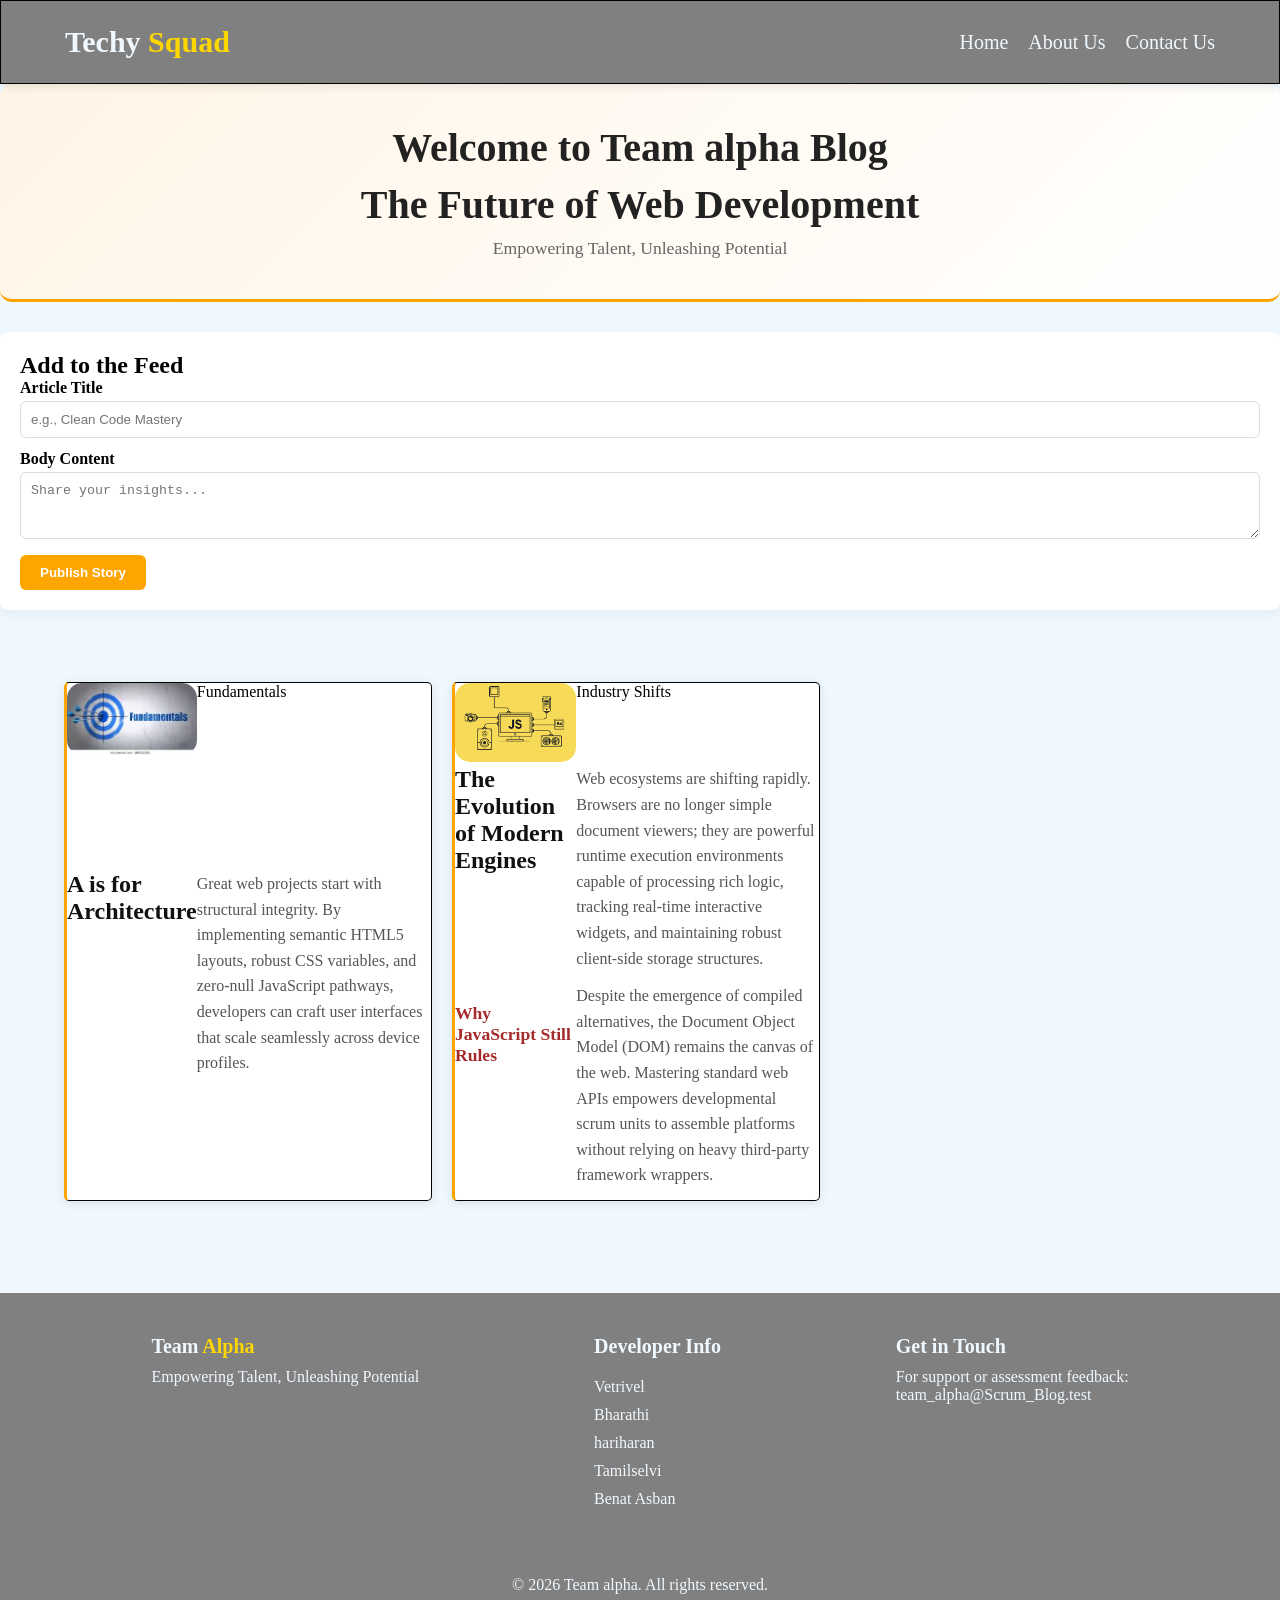
==== index.html @ 051c1593 "Add files via upload" ====
<!DOCTYPE html>
<html lang="en">
<head>
    <meta charset="UTF-8">
    <meta name="viewport" content="width=device-width, initial-scale=1.0">
    <title>Team Alpha Blog</title>
    <link rel="stylesheet" href="blog.css">
</head>
<body>
        <nav>
            <h2 class="logo">Techy <span>Squad</span></h2>
            <ul class="nav-links">
                <li class="nav-item"><a href="index.html">Home</a></li>
                <li class="nav-item"><a href="about.html">About Us</a></li>
                <li class="nav-item"><a href="contact.html">Contact Us</a></li>
            </ul>
        </nav>
        <header class="hero-section">
                <h1 id="main-title">Welcome to Team alpha Blog</h1>
                <h1 id="main-title">The Future of Web Development</h1>
                <p class="hero-subtitle">Empowering Talent, Unleashing Potential</p>
        </header>
        <section class="form-section">
            <h2>Add to the Feed</h2>
            <form id="blog-form">
                <div class="form-group">
                    <label for="post-title">Article Title</label>
                    <input type="text" id="post-title" required placeholder="e.g., Clean Code Mastery">
                </div>
                <div class="form-group">
                    <label for="post-content">Body Content</label>
                    <textarea id="post-content" rows="3" required placeholder="Share your insights..."></textarea>
                </div>
                <button type="submit">Publish Story</button>
            </form>
        </section>
        <section class="blog-posts">
            <div class="blog-posts-container">
                <div class="blog-post">
                    <div>
                        <img src="[data-uri]" alt="Blog Post Image">
                    </div>
                    <span class="post-category">Fundamentals</span>
                    <h2 id="red">A is for Architecture</h2>
                    <p>Great web projects start with structural integrity. By implementing semantic HTML5 layouts, robust CSS variables, and zero-null JavaScript pathways, developers can craft user interfaces that scale seamlessly across device profiles.</p>
                </div>
                <div class="blog-post">
                    <div>
                        <img src="[data-uri]" alt="Blog Post Image">
                    </div>
                    <span class="post-category">Industry Shifts</span>
                    <h2>The Evolution of Modern Engines</h2>
                    <p>Web ecosystems are shifting rapidly. Browsers are no longer simple document viewers; they are powerful runtime execution environments capable of processing rich logic, tracking real-time interactive widgets, and maintaining robust client-side storage structures.</p>
                    <h3>Why JavaScript Still Rules</h3>
                    <p>Despite the emergence of compiled alternatives, the Document Object Model (DOM) remains the canvas of the web. Mastering standard web APIs empowers developmental scrum units to assemble platforms without relying on heavy third-party framework wrappers.</p>
                </div>
            </div>
        </section>
            

        <footer>
            <div class="footer-top">
            <div class="footer-container">
                <div class="footer-section">
                    <h3>Team <span style="color: gold;">Alpha</span></h3>
                    <p>Empowering Talent, Unleashing Potential</p>
                </div>
                <div class="footer-section">
                    <h3>Developer Info</h3>
                    <ul>
                        <li>Vetrivel</li>
                        <li>Bharathi</li>
                        <li>hariharan</li>
                        <li>Tamilselvi</li>
                        <li>Benat Asban</li>
                    </ul>
                </div>
                <div class="footer-section">
                    <h3>Get in Touch</h3>
                    <p>For support or assessment feedback:</p>
                    <a href="mailto:nagarajan17u@gmail.com">team_alpha@Scrum_Blog.test</a> 
                </div>
            </div>
            <div class="footer-bottom">
                <p>&copy; 2026 Team alpha. All rights reserved.</p>
            </div>
            </div>
        </footer>
</body>
</html>
---- blog.css ----
*{
    margin: 0;
    padding: 0;
}

body{
    background-color: aliceblue;
}

.logo{
    font-size: 30px;
    color: aliceblue;
    background-color: grey;
}

.logo span{
    color: gold;
    background-color: grey;
}

nav{
    display: flex;
    align-items: center;
    padding: 1.5rem 5%;
    box-shadow: 0px 2px 10px rgba(0,0,0,0.1);
    justify-content: space-between;
    background-color: grey;
    border: 1px solid black;
    background-attachment: fixed;
    position: sticky;
    top: 0px;
    
}

.nav-links{
    list-style: none;
    display: flex;
    gap: 20px;
    background-color: grey;
}

.nav-item a{
    font-size: 20px;
    font-weight: 500;
    list-style: none;
    text-decoration: none;
    background-color:grey;
    color: aliceblue;
}

.nav-item a:hover{
    color: gold;
    background-color: grey;
    transition: 0.3s ease;
    border-bottom: 2px solid gold;
}

.footer-top{
    background-color: grey;
    margin-top: 60px;
    position: sticky;
    bottom: 0px;
}
.footer-container{
    display: flex;
    justify-content: space-around;
    padding: 2rem 5%;
    background-color: grey;
    color: aliceblue;
}

.footer-section{
    max-width: 300px;
    padding: 10px 0;
}

.footer-section h3{
    font-size: 20px;
    margin-bottom: 10px;
}

.footer-section ul,li{
    list-style: none;
    padding: 5px 0;
}

.footer-section a{
    text-decoration: none;
    color: aliceblue;
}

.footer-section a:hover{
    color: gold;
    transition: 0.3s ease;
}

footer .footer-bottom{
    background-color: grey;
    text-align: center;
    padding: 1rem 0;
    color: aliceblue;
}

.blog-posts-container{
    display: flex;
    flex-wrap: wrap;
    gap: 20px;
    padding: 2rem 5%;
}

.blog-post{
    display: grid;
    /* Split into 1 part image space, 2 parts text space on desktop layout */
    grid-template-columns: 1fr 2fr;
    background-color: white;
    border: 1px solid black;
    border-radius: 5px;
    width: calc(33.333% - 20px);
    box-shadow: 0px 2px 10px rgba(0,0,0,0.1);
    transition: transform 0.3s ease;
    overflow: hidden;
    transition: transform 0.3s ease, box-shadow 0.3s ease;
    border-left: 3px solid orange;
}

.blog-post:hover{
    transform: translateY(-15px);
}

.hero-section {
    text-align: center;
    padding: 40px 20px;
    background: linear-gradient(135deg, #fff5e6 0%, #ffffff 100%);
    border-radius: 12px;
    margin-bottom: 30px;
    border-bottom: 3px solid orange;
}

.hero-section h1 {
    font-size: 2.5rem;
    color: #222;
    margin: 0 0 10px 0;
}

.hero-subtitle {
    font-size: 1.1rem;
    color: #666;
    margin: 0;
}

.form-section {
    background: #ffffff;
    padding: 20px;
    border-radius: 8px;
    box-shadow: 0 4px 12px rgba(0,0,0,0.05);
    margin-bottom: 40px;
}

.form-group {
    margin-bottom: 12px;
}

.form-group label {
    display: block;
    margin-bottom: 4px;
    font-weight: 600;
}

.form-group input, .form-group textarea {
    width: 100%;
    padding: 10px;
    border: 1px solid #ddd;
    border-radius: 6px;
    box-sizing: border-box;
}

button {
    background-color: orange;
    color: white;
    border: none;
    padding: 10px 20px;
    font-weight: bold;
    border-radius: 6px;
    cursor: pointer;
    transition: transform 0.1s ease, background-color 0.2s ease;
}

button:hover {
    background-color: darkorange;
    transform: translateY(-1px);
}

img{
    width: 100%;
    height: auto;
    object-fit: cover;
}

.blog-post p{
    line-height: 1.6;
    color: #555;
    margin: 0 0 12px 0;
}

.blog-post h2{
    margin: 0 0 12px 0;
    color: #111;
}

.blog-post h3{
    margin: 20px 0 8px 0;
    color: brown;
    font-size: 1.1rem;
}

.team-grid {
    display: grid;
    /* Automatically tiles up layout evenly across 4 columns on desktop window resolutions */
    grid-template-columns: repeat(auto-fit, minmax(200px, 1fr));
    gap: 20px;
    margin-bottom: 40px;
    
    justify-items: center;
}

.team-card {
    background: #ffffff;
    border: 1px solid #eaeaea;
    border-radius: 8px;
    padding: 25px 15px;
    text-align: center;
    box-shadow: 0 2px 8px rgba(0,0,0,0.02);
    transition: transform 0.2s ease;
}

.team-card:hover {
    transform: translateY(-4px);
    border-color: orange;
}

.meet{
    display: flex;
    font-size: 1.1rem;
    color: black;
    margin: 10px 0 0 0;
    width: 100%;
    align-items: center;
    justify-content: center;
    padding: 10px 0;
}

.contact-grid {
    display: grid;
    grid-template-columns: 1fr 2fr; 
    gap: 40px;
    margin-bottom: 50px;
    align-items: start;
}

.info-sidebar {
    background-color: #ffffff;
    padding: 30px;
    border-radius: 10px;
    box-shadow: 0 4px 12px rgba(0,0,0,0.03);
    border-left: 5px solid orange;
}

.info-sidebar h2 {
    margin-top: 0;
    color: #222;
}

.info-block {
    margin-top: 25px;
    border-top: 1px solid #eee;
    padding-top: 15px;
}

.info-block h3 {
    margin: 0 0 8px 0;
    font-size: 1rem;
    color: brown;
}

.info-block p {
    margin: 4px 0;
    font-size: 0.9rem;
    color: #555;
    line-height: 1.5;
}

.info-block a {
    color: orange;
    text-decoration: none;
    font-weight: bold;
}

.info-block a:hover {
    text-decoration: underline;
}

/* Main Form Panel styling */
.form-main-panel {
    background-color: #ffffff;
    padding: 30px;
    border-radius: 10px;
    box-shadow: 0 4px 12px rgba(0,0,0,0.03);
    border-right: 5px solid orange;
}

.form-main-panel h2 {
    margin-top: 0;
    color: #222;
    margin-bottom: 20px;
}

.form-row {
    display: flex;
    gap: 15px;
    margin-bottom: 15px;
}

.form-group-split {
    flex: 1; 
}

.form-group-split label {
    display: block;
    margin-bottom: 5px;
    font-weight: 600;
    font-size: 0.9rem;
}

.form-group-split input {
    width: 100%;
    padding: 10px;
    border: 1px solid #ddd;
    border-radius: 6px;
    box-sizing: border-box;
}


.submit-btn {
    width: 100%; 
    padding: 12px;
    font-size: 1rem;
    background-color: brown; 
}

.submit-btn:hover {
    background-color: #5c1d1d; 
    transform: translateY(-2px);     
}

.blog-post img {
    width: 100%;
    height: auto;
    border-radius: 15px;
}

.team-member img {
    width: 120px;
    height: 120px;
    border-radius: 50%;
    object-fit: cover;
    margin-bottom: 15px;
}
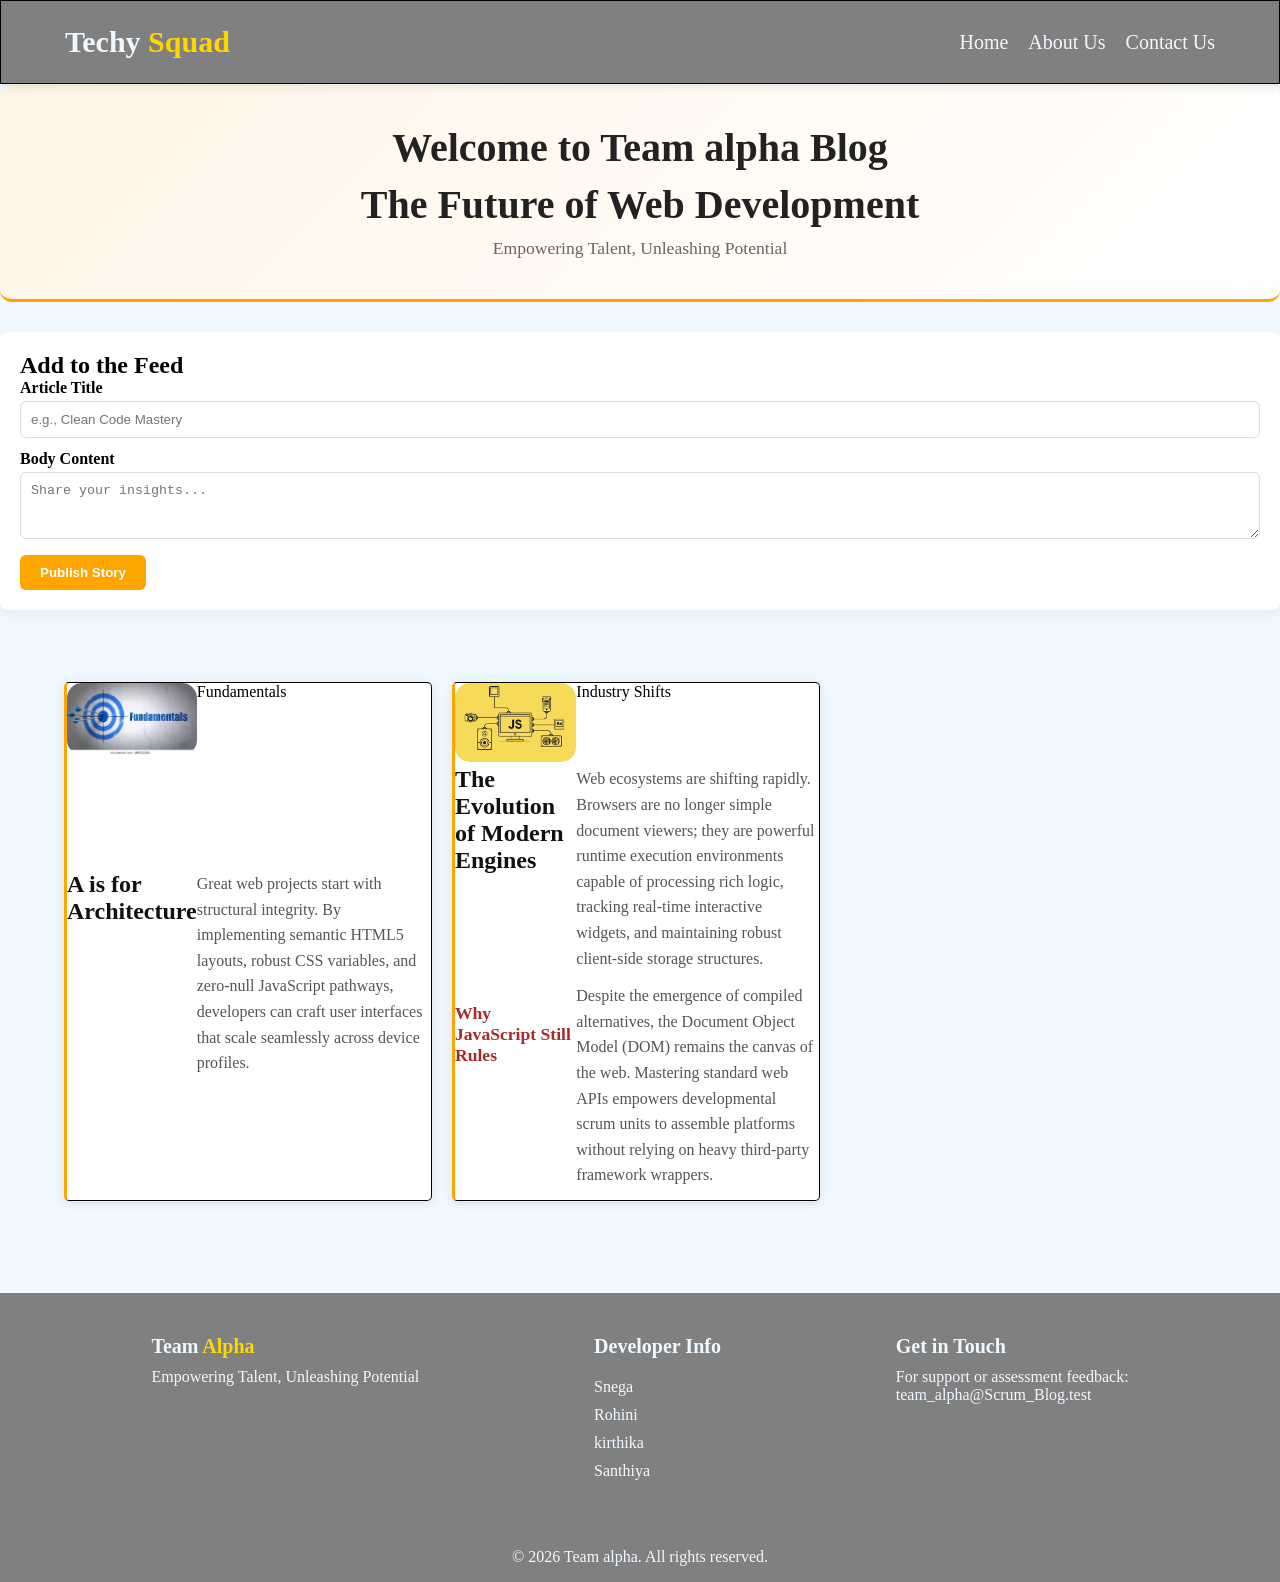
==== commit 597ac044: "Update index.html" ====
--- a/index.html
+++ b/index.html
@@ -68,11 +68,10 @@
                 <div class="footer-section">
                     <h3>Developer Info</h3>
                     <ul>
-                        <li>Vetrivel</li>
-                        <li>Bharathi</li>
-                        <li>hariharan</li>
-                        <li>Tamilselvi</li>
-                        <li>Benat Asban</li>
+                       <li>Snega</li>
+                        <li>Rohini</li>
+                        <li>kirthika</li>
+                        <li>Santhiya</li>
                     </ul>
                 </div>
                 <div class="footer-section">
